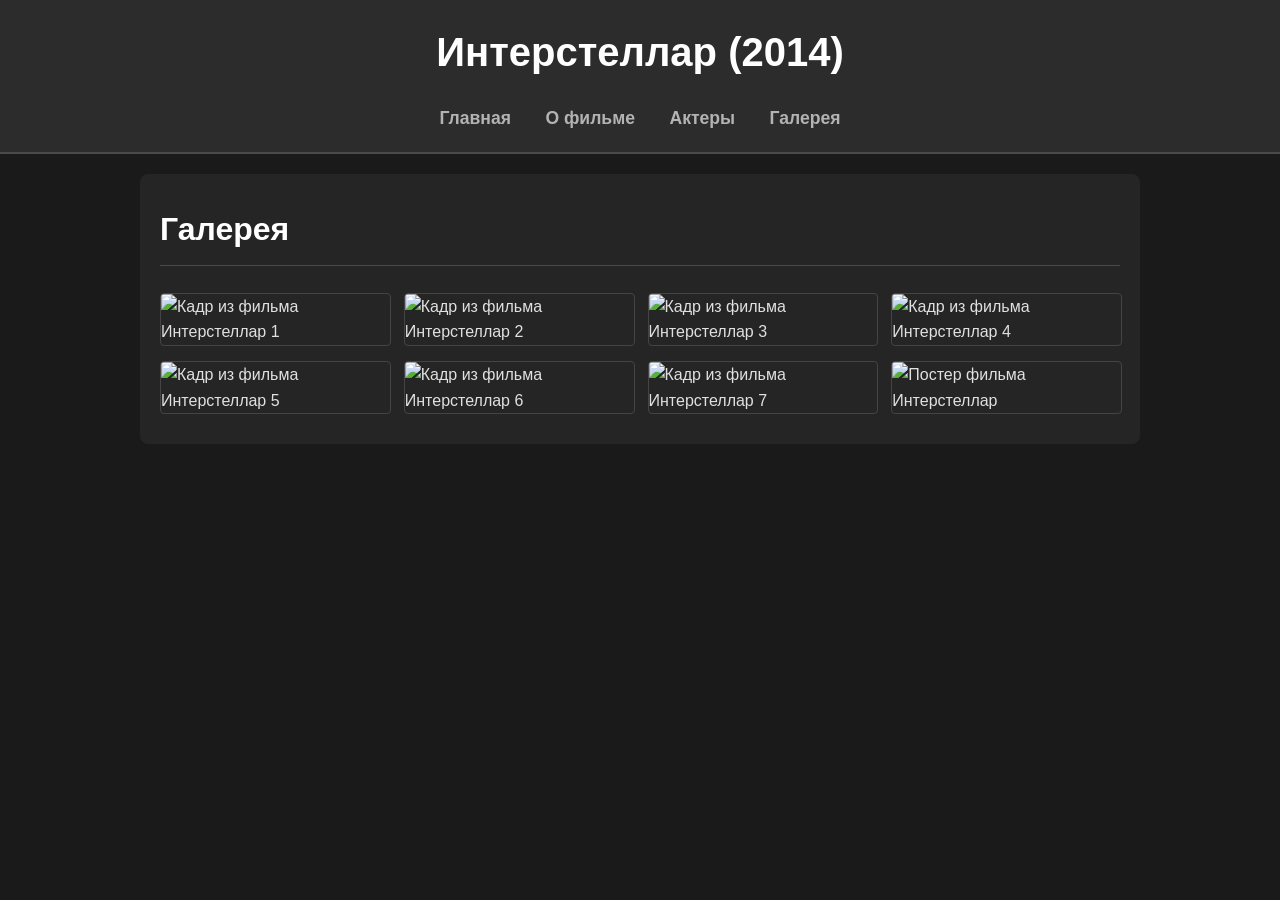
==== gallery.html @ 2a656ab3 "Add files via upload" ====
<!DOCTYPE html>
<html lang="ru">

<head>
    <meta charset="UTF-8">
    <meta name="viewport" content="width=device-width, initial-scale=1.0">
    <title>Интерстеллар (2014) - Галерея</title>
    <link rel="stylesheet" href="style.css">
</head>

<body>
    <header>
        <h1>Интерстеллар (2014)</h1>
        <nav>
            <ul>
                <li><a href="index.html">Главная</a></li>
                <li><a href="about.html">О фильме</a></li>
                <li><a href="actors.html">Актеры</a></li>
                <li><a href="gallery.html">Галерея</a></li>
            </ul>
        </nav>
    </header>

    <main>
        <h2>Галерея</h2>
        <div class="gallery">
            <img src="images/photo4.jpg" alt="Кадр из фильма Интерстеллар 1">
            <img src="images/photo3.jpg" alt="Кадр из фильма Интерстеллар 2">
            <img src="images/photo1.jpg" alt="Кадр из фильма Интерстеллар 3">
            <img src="images/photo8.jpg" alt="Кадр из фильма Интерстеллар 4">
            <img src="images/photo6.jpg" alt="Кадр из фильма Интерстеллар 5">
            <img src="images/photo9.jpg" alt="Кадр из фильма Интерстеллар 6">
            <img src="images/photo7.jpg" alt="Кадр из фильма Интерстеллар 7">
            <img src="images/poster.jpg" alt="Постер фильма Интерстеллар">
        </div>
    </main>

</body>

</html>
---- style.css ----
/* ����� ����� ��� �������� ������ ���� */
body {
    font-family: Arial, sans-serif;
    background-color: #1a1a1a;
    color: #e0e0e0;
    margin: 0;
    padding: 0;
    line-height: 1.6;
}

header {
    background-color: #2c2c2c;
    padding: 20px 0;
    text-align: center;
    border-bottom: 2px solid #4a4a4a;
}

header h1 {
    margin: 0;
    color: #ffffff;
    font-size: 2.5em;
}

/* ������������� ���� */
nav ul {
    list-style: none;
    padding: 0;
    margin: 20px 0 0 0;
}

nav ul li {
    display: inline;
    margin: 0 15px;
}

nav ul li a {
    color: #b3b3b3;
    text-decoration: none;
    /* ������� ������������� */
    font-weight: bold;
    font-size: 1.1em;
}

nav ul li a:hover {
    color: #ffffff;
    text-decoration: underline;
}


main {
    padding: 30px 20px;
    max-width: 960px;
    margin: 20px auto;
    background-color: #252525;
    border-radius: 8px;
}

main h2 {
    color: #ffffff;
    border-bottom: 1px solid #4a4a4a;
    padding-bottom: 10px;
    margin-top: 0;
    font-size: 2em;
}

/* ����� ��� ������� */
.gallery {
    display: grid;
    grid-template-columns: repeat(auto-fit, minmax(200px, 1fr));
    gap: 15px;
    /* ���������� ����� ���������� */
    margin-top: 20px;
}

.gallery img {
    width: 100%;
    height: auto;
    display: block;
    border-radius: 4px;
    border: 1px solid #444;
}

strong {
    color: #ffffff;
}
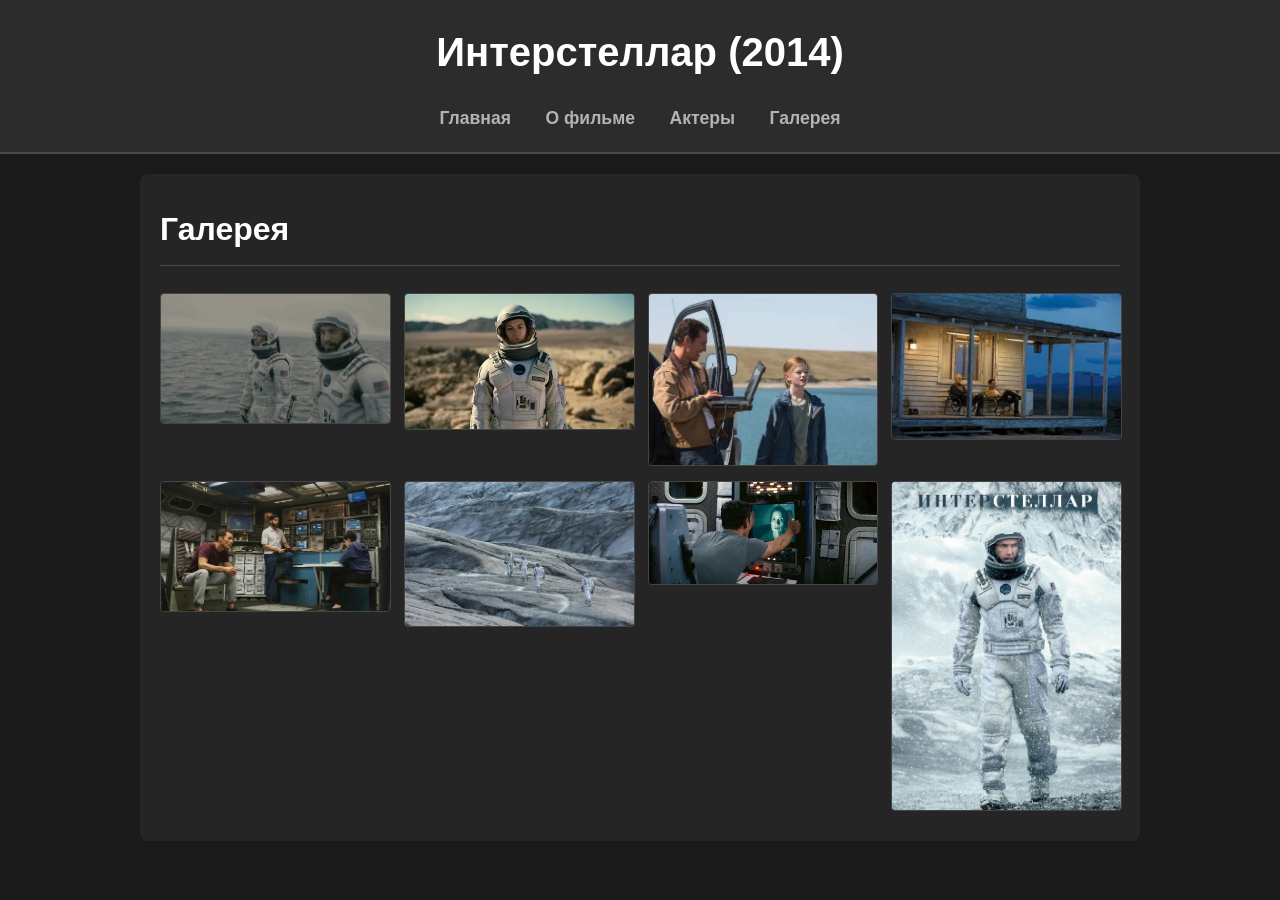
==== commit 294c6a40: "Update gallery.html" ====
--- a/gallery.html
+++ b/gallery.html
@@ -24,17 +24,17 @@
     <main>
         <h2>Галерея</h2>
         <div class="gallery">
-            <img src="images/photo4.jpg" alt="Кадр из фильма Интерстеллар 1">
-            <img src="images/photo3.jpg" alt="Кадр из фильма Интерстеллар 2">
-            <img src="images/photo1.jpg" alt="Кадр из фильма Интерстеллар 3">
-            <img src="images/photo8.jpg" alt="Кадр из фильма Интерстеллар 4">
-            <img src="images/photo6.jpg" alt="Кадр из фильма Интерстеллар 5">
-            <img src="images/photo9.jpg" alt="Кадр из фильма Интерстеллар 6">
-            <img src="images/photo7.jpg" alt="Кадр из фильма Интерстеллар 7">
-            <img src="images/poster.jpg" alt="Постер фильма Интерстеллар">
+            <img src="photo4.jpg" alt="Кадр из фильма Интерстеллар 1">
+            <img src="photo3.jpg" alt="Кадр из фильма Интерстеллар 2">
+            <img src="photo1.jpg" alt="Кадр из фильма Интерстеллар 3">
+            <img src="photo8.jpg" alt="Кадр из фильма Интерстеллар 4">
+            <img src="photo6.jpg" alt="Кадр из фильма Интерстеллар 5">
+            <img src="photo9.jpg" alt="Кадр из фильма Интерстеллар 6">
+            <img src="photo7.jpg" alt="Кадр из фильма Интерстеллар 7">
+            <img src="poster.jpg" alt="Постер фильма Интерстеллар">
         </div>
     </main>
 
 </body>
 
-</html>+</html>
